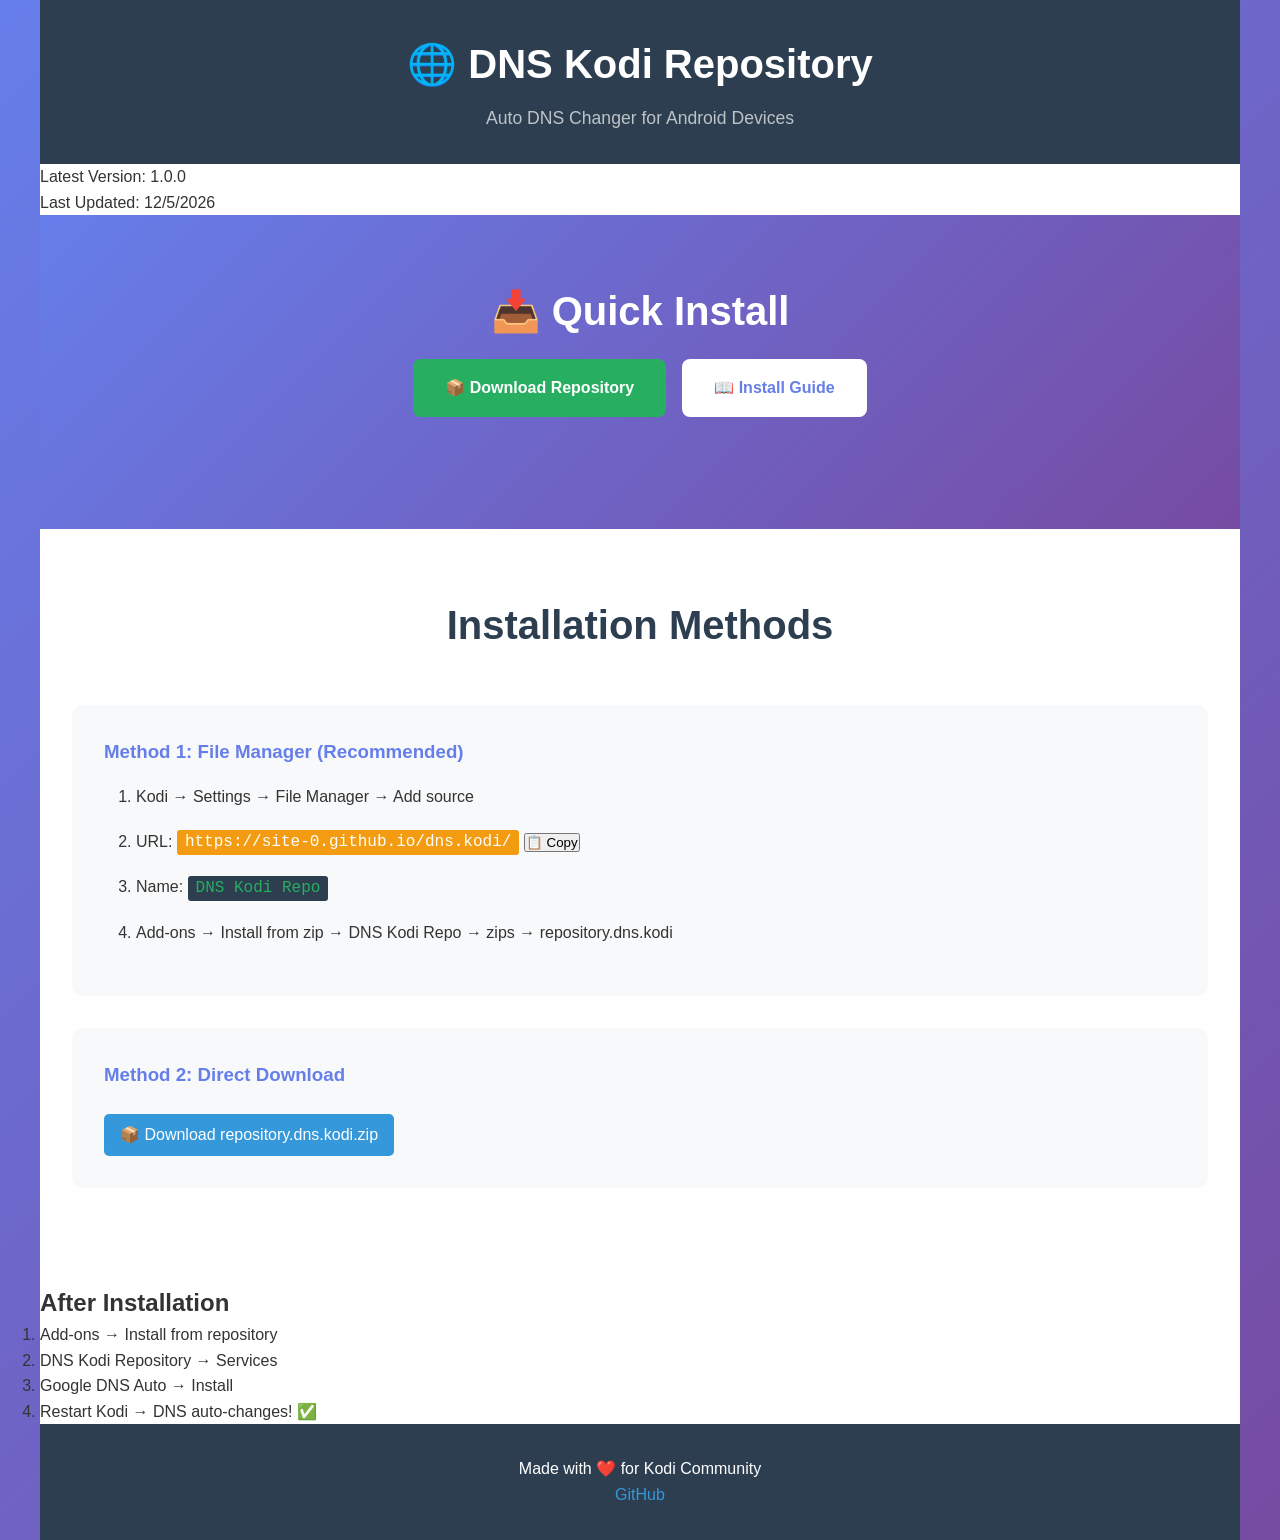
==== docs/index.html @ bbcac646 "Update index.html" ====
<!DOCTYPE html>
<html lang="en">
<head>
    <meta charset="UTF-8">
    <meta name="viewport" content="width=device-width, initial-scale=1.0">
    <title>DNS Kodi Repository - Auto DNS Changer</title>
    <link rel="stylesheet" href="css/style.css">
</head>
<body>
    <div class="container">
        <header>
            <h1>🌐 DNS Kodi Repository</h1>
            <p>Auto DNS Changer for Android Devices</p>
        </header>

        <!-- Version Info (Auto-Updated) -->
        <section class="version-info">
            <div id="versionBox">
                <p>Latest Version: <span id="latestVersion">Loading...</span></p>
                <p>Last Updated: <span id="lastUpdated">Loading...</span></p>
            </div>
        </section>

        <!-- Quick Install -->
        <section class="hero">
            <h2>📥 Quick Install</h2>
            <div class="install-buttons">
                <a href="#" id="downloadBtn" class="btn btn-primary">
                    📦 Download Repository
                </a>
                <a href="install.html" class="btn btn-secondary">📖 Install Guide</a>
            </div>
        </section>

        <!-- Installation Methods -->
        <section class="installation">
            <h2>Installation Methods</h2>
            
            <!-- Method 1 -->
            <div class="install-method">
                <h3>Method 1: File Manager (Recommended)</h3>
                <ol>
                    <li>Kodi → Settings → File Manager → Add source</li>
                    <li>URL: <code class="highlight" id="repoUrl">https://USERNAME.github.io/dns.kodi/</code>
                        <button onclick="copyUrl()" class="copy-btn">📋 Copy</button>
                    </li>
                    <li>Name: <code>DNS Kodi Repo</code></li>
                    <li>Add-ons → Install from zip → DNS Kodi Repo → zips → repository.dns.kodi</li>
                </ol>
            </div>

            <!-- Method 2 -->
            <div class="install-method">
                <h3>Method 2: Direct Download</h3>
                <a href="#" id="directDownload" class="download-link">
                    📦 Download repository.dns.kodi.zip
                </a>
            </div>
        </section>

        <!-- After Install -->
        <section class="post-install">
            <h2>After Installation</h2>
            <ol>
                <li>Add-ons → Install from repository</li>
                <li>DNS Kodi Repository → Services</li>
                <li>Google DNS Auto → Install</li>
                <li>Restart Kodi → DNS auto-changes! ✅</li>
            </ol>
        </section>

        <footer>
            <p>Made with ❤️ for Kodi Community</p>
            <p><a href="https://github.com/USERNAME/dns.kodi">GitHub</a></p>
        </footer>
    </div>

    <!-- Auto-fetch latest version -->
    <script>
        // Fetch latest version from addons.xml
        async function fetchLatestVersion() {
            try {
                const response = await fetch('../zips/addons.xml');
                const text = await response.text();
                
                // Parse XML
                const parser = new DOMParser();
                const xml = parser.parseFromString(text, 'text/xml');
                
                // Get repository version
                const repoAddon = xml.querySelector('addon[id="repository.dns.kodi"]');
                const version = repoAddon.getAttribute('version');
                
                // Update UI
                document.getElementById('latestVersion').textContent = version;
                document.getElementById('lastUpdated').textContent = new Date().toLocaleDateString();
                
                // Update download links
                const username = window.location.hostname.split('.')[0];
                const repoUrl = `https://${username}.github.io/dns.kodi/`;
                const downloadUrl = `${repoUrl}repository.dns.kodi-${version}.zip`;
                
                document.getElementById('repoUrl').textContent = repoUrl;
                document.getElementById('downloadBtn').href = downloadUrl;
                document.getElementById('directDownload').href = downloadUrl;
                
                console.log('✅ Version fetched:', version);
                
            } catch (error) {
                console.error('Error fetching version:', error);
                document.getElementById('latestVersion').textContent = '1.0.0 (offline)';
            }
        }

        // Copy URL function
        function copyUrl() {
            const text = document.getElementById('repoUrl').textContent;
            navigator.clipboard.writeText(text).then(() => {
                alert('✅ URL copied to clipboard!');
            });
        }

        // Run on page load
        fetchLatestVersion();
    </script>
</body>
</html>
---- docs/css/style.css ----
/* Reset & Base */
* {
    margin: 0;
    padding: 0;
    box-sizing: border-box;
}

body {
    font-family: -apple-system, BlinkMacSystemFont, 'Segoe UI', Roboto, Oxygen, Ubuntu, sans-serif;
    line-height: 1.6;
    color: #333;
    background: linear-gradient(135deg, #667eea 0%, #764ba2 100%);
}

.container {
    max-width: 1200px;
    margin: 0 auto;
    background: white;
    min-height: 100vh;
}

/* Header */
header {
    background: #2c3e50;
    color: white;
    padding: 2rem;
    text-align: center;
}

header h1 {
    font-size: 2.5rem;
    margin-bottom: 0.5rem;
}

header p {
    color: #bdc3c7;
    font-size: 1.1rem;
}

nav {
    margin-top: 1.5rem;
    display: flex;
    justify-content: center;
    gap: 2rem;
    flex-wrap: wrap;
}

nav a {
    color: white;
    text-decoration: none;
    padding: 0.5rem 1rem;
    border-radius: 5px;
    transition: background 0.3s;
}

nav a:hover {
    background: rgba(255, 255, 255, 0.1);
}

/* Hero Section */
.hero {
    text-align: center;
    padding: 4rem 2rem;
    background: linear-gradient(135deg, #667eea 0%, #764ba2 100%);
    color: white;
}

.hero h2 {
    font-size: 2.5rem;
    margin-bottom: 1rem;
}

.subtitle {
    font-size: 1.3rem;
    margin-bottom: 2rem;
    opacity: 0.9;
}

.install-buttons {
    display: flex;
    gap: 1rem;
    justify-content: center;
    margin-bottom: 3rem;
    flex-wrap: wrap;
}

.btn {
    display: inline-block;
    padding: 1rem 2rem;
    border-radius: 8px;
    text-decoration: none;
    font-weight: bold;
    transition: transform 0.3s, box-shadow 0.3s;
}

.btn:hover {
    transform: translateY(-3px);
    box-shadow: 0 10px 20px rgba(0,0,0,0.2);
}

.btn-primary {
    background: #27ae60;
    color: white;
}

.btn-secondary {
    background: white;
    color: #667eea;
}

.btn-download {
    background: #3498db;
    color: white;
    width: 100%;
}

/* QR Code Section */
.qr-section {
    margin-top: 3rem;
    padding: 2rem;
    background: rgba(255, 255, 255, 0.1);
    border-radius: 10px;
    display: inline-block;
}

#qrcode {
    background: white;
    padding: 1rem;
    border-radius: 8px;
    margin: 1rem 0;
    display: inline-block;
}

.qr-url {
    font-family: monospace;
    font-size: 0.9rem;
    opacity: 0.8;
    cursor: pointer;
}

.qr-url:hover {
    opacity: 1;
    text-decoration: underline;
}

/* Features */
.features {
    padding: 4rem 2rem;
    background: #f8f9fa;
}

.features h2 {
    text-align: center;
    font-size: 2.5rem;
    margin-bottom: 3rem;
    color: #2c3e50;
}

.feature-grid {
    display: grid;
    grid-template-columns: repeat(auto-fit, minmax(250px, 1fr));
    gap: 2rem;
}

.feature-card {
    background: white;
    padding: 2rem;
    border-radius: 10px;
    box-shadow: 0 5px 15px rgba(0,0,0,0.1);
    text-align: center;
    transition: transform 0.3s;
}

.feature-card:hover {
    transform: translateY(-5px);
}

.feature-card .icon {
    font-size: 3rem;
    margin-bottom: 1rem;
}

.feature-card h3 {
    color: #667eea;
    margin-bottom: 0.5rem;
}

/* Installation */
.installation {
    padding: 4rem 2rem;
}

.installation h2 {
    text-align: center;
    font-size: 2.5rem;
    margin-bottom: 3rem;
    color: #2c3e50;
}

.install-method {
    background: #f8f9fa;
    padding: 2rem;
    border-radius: 10px;
    margin-bottom: 2rem;
}

.install-method h3 {
    color: #667eea;
    margin-bottom: 1rem;
}

.install-method ol {
    margin-left: 2rem;
}

.install-method li {
    margin-bottom: 1rem;
    line-height: 1.8;
}

code {
    background: #2c3e50;
    color: #27ae60;
    padding: 0.2rem 0.5rem;
    border-radius: 3px;
    font-family: 'Courier New', monospace;
}

.highlight {
    background: #f39c12;
    color: white;
}

.download-link {
    display: inline-block;
    background: #3498db;
    color: white;
    padding: 0.5rem 1rem;
    border-radius: 5px;
    text-decoration: none;
    margin-top: 0.5rem;
}

.download-link:hover {
    background: #2980b9;
}

/* Downloads */
.downloads {
    padding: 4rem 2rem;
    background: #f8f9fa;
}

.downloads h2 {
    text-align: center;
    font-size: 2.5rem;
    margin-bottom: 3rem;
    color: #2c3e50;
}

.download-grid {
    display: grid;
    grid-template-columns: repeat(auto-fit, minmax(300px, 1fr));
    gap: 2rem;
}

.download-card {
    background: white;
    padding: 2rem;
    border-radius: 10px;
    box-shadow: 0 5px 15px rgba(0,0,0,0.1);
    text-align: center;
}

.download-card h3 {
    color: #667eea;
    margin-bottom: 0.5rem;
}

.version {
    color: #95a5a6;
    font-size: 0.9rem;
    margin-bottom: 1.5rem;
}

/* Devices */
.devices {
    padding: 4rem 2rem;
    text-align: center;
}

.devices h2 {
    font-size: 2.5rem;
    margin-bottom: 3rem;
    color: #2c3e50;
}

.device-list {
    display: grid;
    grid-template-columns: repeat(auto-fit, minmax(200px, 1fr));
    gap: 1rem;
    max-width: 800px;
    margin: 0 auto;
}

.device {
    background: #27ae60;
    color: white;
    padding: 1rem;
    border-radius: 8px;
    font-weight: bold;
}

/* FAQ */
.faq {
    padding: 4rem 2rem;
    background: #f8f9fa;
}

.faq h2 {
    text-align: center;
    font-size: 2.5rem;
    margin-bottom: 3rem;
    color: #2c3e50;
}

.faq-item {
    background: white;
    padding: 2rem;
    border-radius: 10px;
    margin-bottom: 1.5rem;
    box-shadow: 0 3px 10px rgba(0,0,0,0.1);
}

.faq-item h3 {
    color: #667eea;
    margin-bottom: 0.5rem;
}

.faq-item a {
    color: #3498db;
}

.faq-item a:hover {
    text-decoration: underline;
}

/* Footer */
footer {
    background: #2c3e50;
    color: white;
    text-align: center;
    padding: 2rem;
}

footer a {
    color: #3498db;
    text-decoration: none;
}

footer a:hover {
    text-decoration: underline;
}

.license {
    margin-top: 1rem;
    opacity: 0.7;
    font-size: 0.9rem;
}

/* Responsive */
@media (max-width: 768px) {
    header h1 {
        font-size: 1.8rem;
    }
    
    .hero h2 {
        font-size: 1.8rem;
    }
    
    .subtitle {
        font-size: 1rem;
    }
    
    .install-buttons {
        flex-direction: column;
    }
    
    nav {
        gap: 1rem;
    }
    
    .feature-grid {
        grid-template-columns: 1fr;
    }
    
    .download-grid {
        grid-template-columns: 1fr;
    }
}
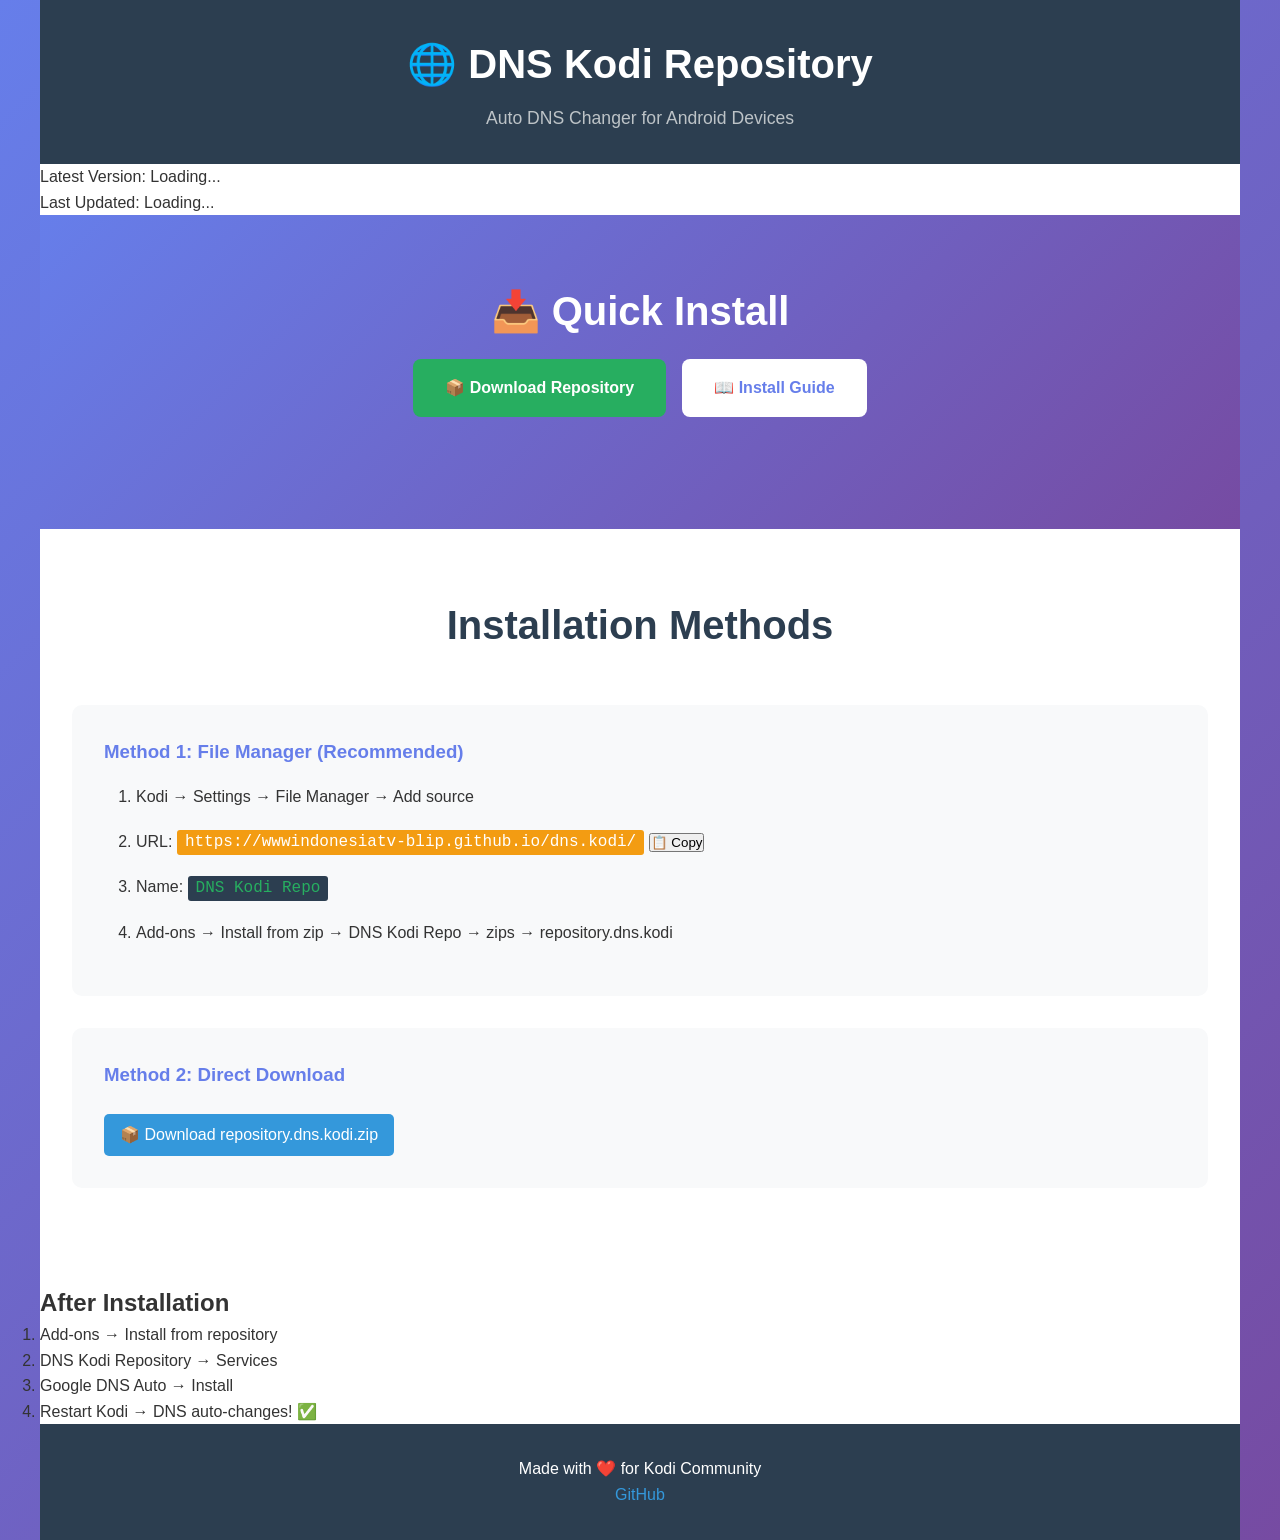
==== commit 67fa590f: "Update index.html" ====
--- a/docs/index.html
+++ b/docs/index.html
@@ -41,7 +41,7 @@
                 <h3>Method 1: File Manager (Recommended)</h3>
                 <ol>
                     <li>Kodi → Settings → File Manager → Add source</li>
-                    <li>URL: <code class="highlight" id="repoUrl">https://USERNAME.github.io/dns.kodi/</code>
+                    <li>URL: <code class="highlight" id="repoUrl">https://wwwindonesiatv-blip.github.io/dns.kodi/</code>
                         <button onclick="copyUrl()" class="copy-btn">📋 Copy</button>
                     </li>
                     <li>Name: <code>DNS Kodi Repo</code></li>
@@ -71,7 +71,7 @@
 
         <footer>
             <p>Made with ❤️ for Kodi Community</p>
-            <p><a href="https://github.com/USERNAME/dns.kodi">GitHub</a></p>
+            <p><a href="https://github.com/wwwindonesiatv-blip/dns.kodi">GitHub</a></p>
         </footer>
     </div>
 
@@ -96,8 +96,8 @@
                 document.getElementById('lastUpdated').textContent = new Date().toLocaleDateString();
                 
                 // Update download links
-                const username = window.location.hostname.split('.')[0];
-                const repoUrl = `https://${username}.github.io/dns.kodi/`;
+                const wwwindonesiatv-blip = window.location.hostname.split('.')[0];
+                const repoUrl = `https://${wwwindonesiatv-blip}.github.io/dns.kodi/`;
                 const downloadUrl = `${repoUrl}repository.dns.kodi-${version}.zip`;
                 
                 document.getElementById('repoUrl').textContent = repoUrl;
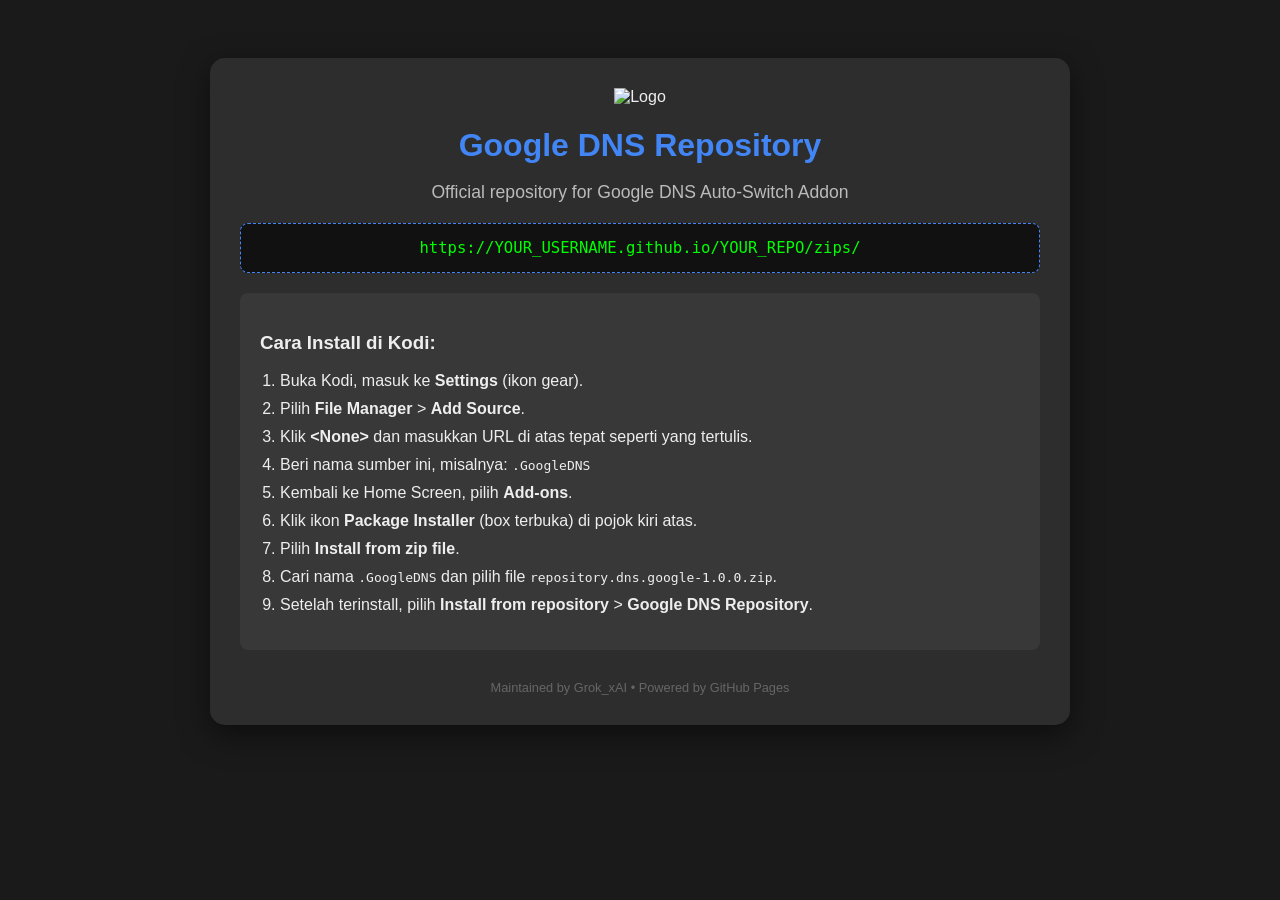
==== commit 5e8911cf: "Update index.html" ====
--- a/docs/index.html
+++ b/docs/index.html
@@ -3,125 +3,48 @@
 <head>
     <meta charset="UTF-8">
     <meta name="viewport" content="width=device-width, initial-scale=1.0">
-    <title>DNS Kodi Repository - Auto DNS Changer</title>
-    <link rel="stylesheet" href="css/style.css">
+    <title>Google DNS Repository</title>
+    <style>
+        body { font-family: 'Segoe UI', Tahoma, Geneva, Verdana, sans-serif; background-color: #1a1a1a; color: #eee; text-align: center; padding: 50px; }
+        .container { max-width: 800px; margin: auto; background: #2d2d2d; padding: 30px; border-radius: 15px; box-shadow: 0 10px 30px rgba(0,0,0,0.5); }
+        h1 { color: #4285F4; margin-bottom: 10px; }
+        p { font-size: 1.1em; color: #bbb; }
+        .url-box { background: #111; padding: 15px; border-radius: 8px; border: 1px dashed #4285F4; margin: 20px 0; font-family: monospace; font-size: 1.2em; color: #00ff00; word-break: break-all; }
+        .instruction { text-align: left; background: #383838; padding: 20px; border-radius: 8px; margin-top: 20px; }
+        .instruction ol { padding-left: 20px; }
+        .instruction li { margin-bottom: 10px; }
+        .footer { margin-top: 30px; font-size: 0.8em; color: #666; }
+        .badge { background: #4285F4; color: white; padding: 3px 10px; border-radius: 5px; font-size: 0.8em; vertical-align: middle; }
+    </style>
 </head>
 <body>
     <div class="container">
-        <header>
-            <h1>🌐 DNS Kodi Repository</h1>
-            <p>Auto DNS Changer for Android Devices</p>
-        </header>
+        <img src="https://raw.githubusercontent.com/YOUR_USERNAME/YOUR_REPO/main/icon.png" width="120" alt="Logo">
+        <h1>Google DNS Repository</h1>
+        <p>Official repository for Google DNS Auto-Switch Addon</p>
+        
+        <div class="url-box" id="repo-url">
+            https://YOUR_USERNAME.github.io/YOUR_REPO/zips/
+        </div>
 
-        <!-- Version Info (Auto-Updated) -->
-        <section class="version-info">
-            <div id="versionBox">
-                <p>Latest Version: <span id="latestVersion">Loading...</span></p>
-                <p>Last Updated: <span id="lastUpdated">Loading...</span></p>
-            </div>
-        </section>
+        <div class="instruction">
+            <h3>Cara Install di Kodi:</h3>
+            <ol>
+                <li>Buka Kodi, masuk ke <strong>Settings</strong> (ikon gear).</li>
+                <li>Pilih <strong>File Manager</strong> > <strong>Add Source</strong>.</li>
+                <li>Klik <strong>&lt;None&gt;</strong> dan masukkan URL di atas tepat seperti yang tertulis.</li>
+                <li>Beri nama sumber ini, misalnya: <code>.GoogleDNS</code></li>
+                <li>Kembali ke Home Screen, pilih <strong>Add-ons</strong>.</li>
+                <li>Klik ikon <strong>Package Installer</strong> (box terbuka) di pojok kiri atas.</li>
+                <li>Pilih <strong>Install from zip file</strong>.</li>
+                <li>Cari nama <code>.GoogleDNS</code> dan pilih file <code>repository.dns.google-1.0.0.zip</code>.</li>
+                <li>Setelah terinstall, pilih <strong>Install from repository</strong> > <strong>Google DNS Repository</strong>.</li>
+            </ol>
+        </div>
 
-        <!-- Quick Install -->
-        <section class="hero">
-            <h2>📥 Quick Install</h2>
-            <div class="install-buttons">
-                <a href="#" id="downloadBtn" class="btn btn-primary">
-                    📦 Download Repository
-                </a>
-                <a href="install.html" class="btn btn-secondary">📖 Install Guide</a>
-            </div>
-        </section>
-
-        <!-- Installation Methods -->
-        <section class="installation">
-            <h2>Installation Methods</h2>
-            
-            <!-- Method 1 -->
-            <div class="install-method">
-                <h3>Method 1: File Manager (Recommended)</h3>
-                <ol>
-                    <li>Kodi → Settings → File Manager → Add source</li>
-                    <li>URL: <code class="highlight" id="repoUrl">https://wwwindonesiatv-blip.github.io/dns.kodi/</code>
-                        <button onclick="copyUrl()" class="copy-btn">📋 Copy</button>
-                    </li>
-                    <li>Name: <code>DNS Kodi Repo</code></li>
-                    <li>Add-ons → Install from zip → DNS Kodi Repo → zips → repository.dns.kodi</li>
-                </ol>
-            </div>
-
-            <!-- Method 2 -->
-            <div class="install-method">
-                <h3>Method 2: Direct Download</h3>
-                <a href="#" id="directDownload" class="download-link">
-                    📦 Download repository.dns.kodi.zip
-                </a>
-            </div>
-        </section>
-
-        <!-- After Install -->
-        <section class="post-install">
-            <h2>After Installation</h2>
-            <ol>
-                <li>Add-ons → Install from repository</li>
-                <li>DNS Kodi Repository → Services</li>
-                <li>Google DNS Auto → Install</li>
-                <li>Restart Kodi → DNS auto-changes! ✅</li>
-            </ol>
-        </section>
-
-        <footer>
-            <p>Made with ❤️ for Kodi Community</p>
-            <p><a href="https://github.com/wwwindonesiatv-blip/dns.kodi">GitHub</a></p>
-        </footer>
+        <div class="footer">
+            Maintained by Grok_xAI &bull; Powered by GitHub Pages
+        </div>
     </div>
-
-    <!-- Auto-fetch latest version -->
-    <script>
-        // Fetch latest version from addons.xml
-        async function fetchLatestVersion() {
-            try {
-                const response = await fetch('../zips/addons.xml');
-                const text = await response.text();
-                
-                // Parse XML
-                const parser = new DOMParser();
-                const xml = parser.parseFromString(text, 'text/xml');
-                
-                // Get repository version
-                const repoAddon = xml.querySelector('addon[id="repository.dns.kodi"]');
-                const version = repoAddon.getAttribute('version');
-                
-                // Update UI
-                document.getElementById('latestVersion').textContent = version;
-                document.getElementById('lastUpdated').textContent = new Date().toLocaleDateString();
-                
-                // Update download links
-                const wwwindonesiatv-blip = window.location.hostname.split('.')[0];
-                const repoUrl = `https://${wwwindonesiatv-blip}.github.io/dns.kodi/`;
-                const downloadUrl = `${repoUrl}repository.dns.kodi-${version}.zip`;
-                
-                document.getElementById('repoUrl').textContent = repoUrl;
-                document.getElementById('downloadBtn').href = downloadUrl;
-                document.getElementById('directDownload').href = downloadUrl;
-                
-                console.log('✅ Version fetched:', version);
-                
-            } catch (error) {
-                console.error('Error fetching version:', error);
-                document.getElementById('latestVersion').textContent = '1.0.0 (offline)';
-            }
-        }
-
-        // Copy URL function
-        function copyUrl() {
-            const text = document.getElementById('repoUrl').textContent;
-            navigator.clipboard.writeText(text).then(() => {
-                alert('✅ URL copied to clipboard!');
-            });
-        }
-
-        // Run on page load
-        fetchLatestVersion();
-    </script>
 </body>
 </html>
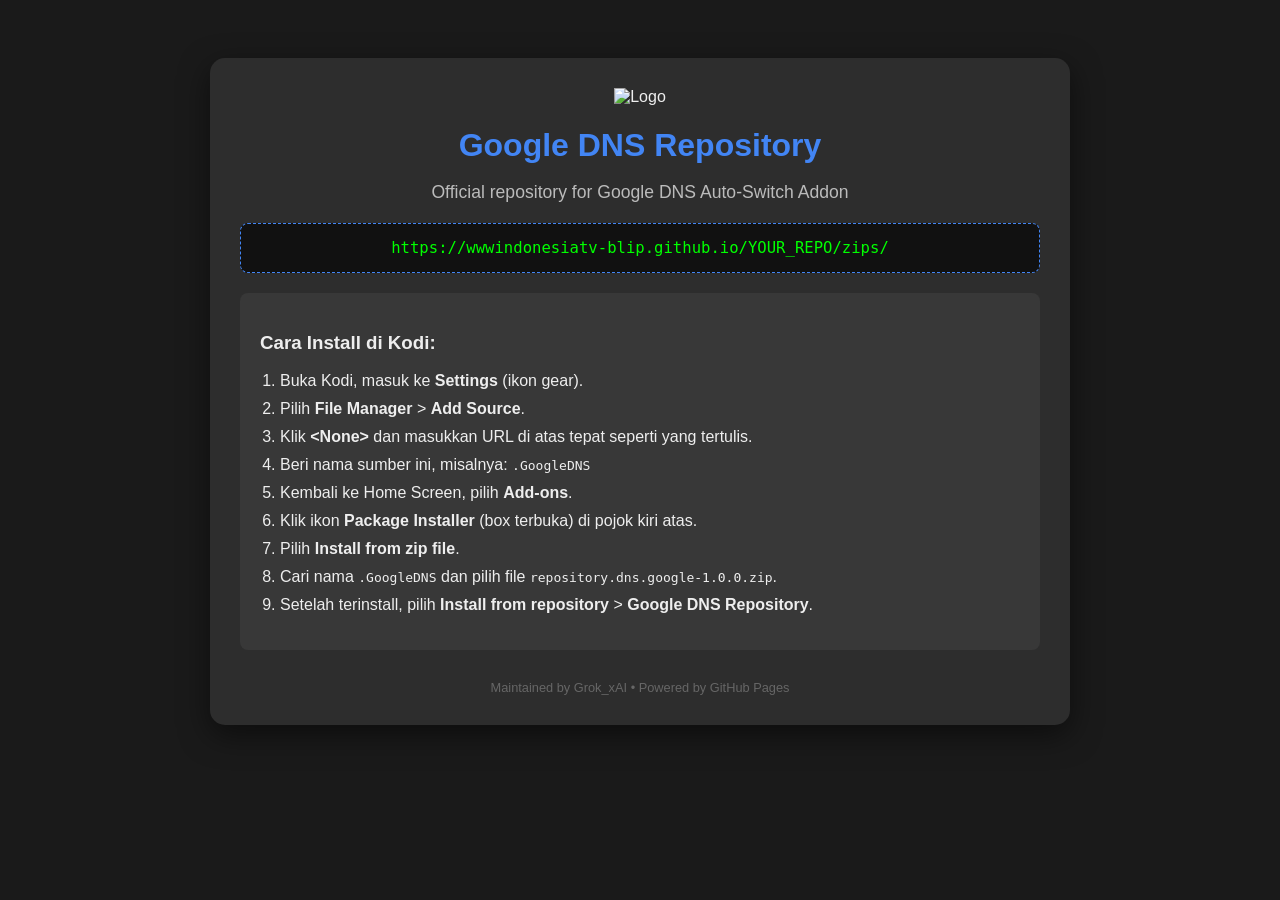
==== commit 08ada604: "Update index.html" ====
--- a/docs/index.html
+++ b/docs/index.html
@@ -19,12 +19,12 @@
 </head>
 <body>
     <div class="container">
-        <img src="https://raw.githubusercontent.com/YOUR_USERNAME/YOUR_REPO/main/icon.png" width="120" alt="Logo">
+        <img src="https://raw.githubusercontent.com/wwwindonesiatv-blip/YOUR_REPO/main/icon.png" width="120" alt="Logo">
         <h1>Google DNS Repository</h1>
         <p>Official repository for Google DNS Auto-Switch Addon</p>
         
         <div class="url-box" id="repo-url">
-            https://YOUR_USERNAME.github.io/YOUR_REPO/zips/
+            https://wwwindonesiatv-blip.github.io/YOUR_REPO/zips/
         </div>
 
         <div class="instruction">
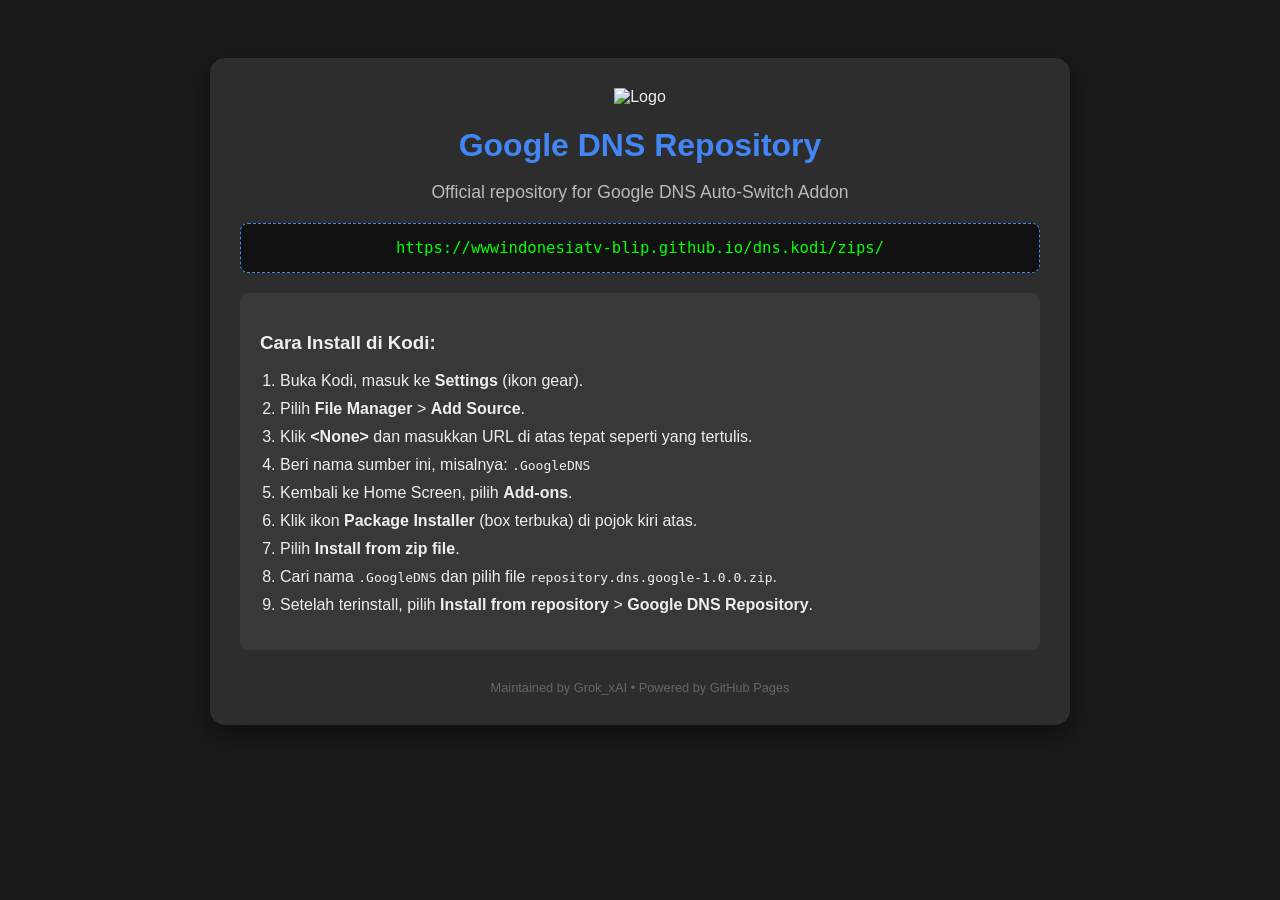
==== commit 649f4ed5: "Update index.html" ====
--- a/docs/index.html
+++ b/docs/index.html
@@ -19,12 +19,12 @@
 </head>
 <body>
     <div class="container">
-        <img src="https://raw.githubusercontent.com/wwwindonesiatv-blip/YOUR_REPO/main/icon.png" width="120" alt="Logo">
+        <img src="https://raw.githubusercontent.com/wwwindonesiatv-blip/dns.kodi/main/icon.png" width="120" alt="Logo">
         <h1>Google DNS Repository</h1>
         <p>Official repository for Google DNS Auto-Switch Addon</p>
         
         <div class="url-box" id="repo-url">
-            https://wwwindonesiatv-blip.github.io/YOUR_REPO/zips/
+            https://wwwindonesiatv-blip.github.io/dns.kodi/zips/
         </div>
 
         <div class="instruction">
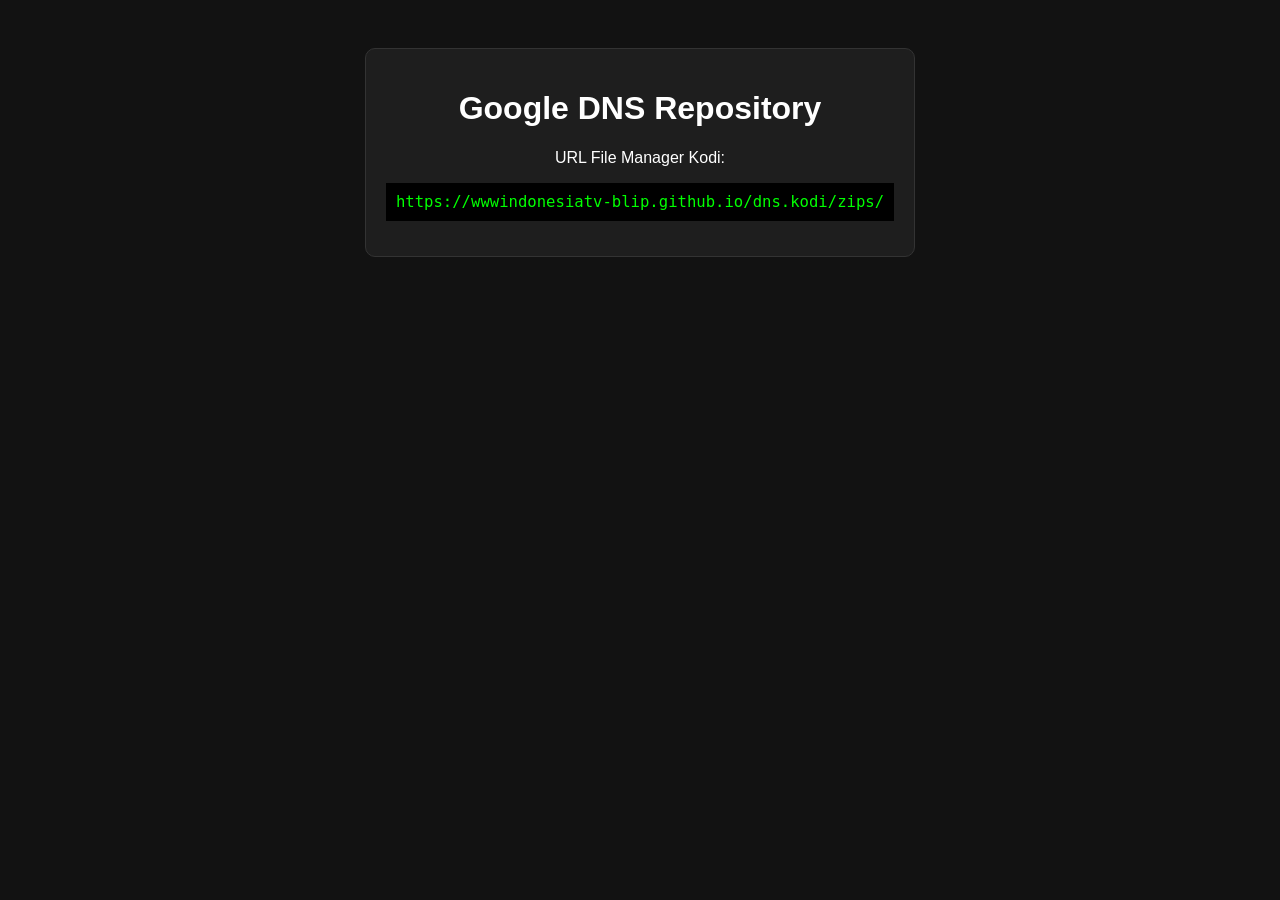
==== commit 427ae316: "🚀 Auto-deploy update [skip ci]" ====
--- a/docs/index.html
+++ b/docs/index.html
@@ -1,50 +1,19 @@
 <!DOCTYPE html>
-<html lang="en">
+<html>
 <head>
     <meta charset="UTF-8">
-    <meta name="viewport" content="width=device-width, initial-scale=1.0">
-    <title>Google DNS Repository</title>
+    <title>Google DNS Repo</title>
     <style>
-        body { font-family: 'Segoe UI', Tahoma, Geneva, Verdana, sans-serif; background-color: #1a1a1a; color: #eee; text-align: center; padding: 50px; }
-        .container { max-width: 800px; margin: auto; background: #2d2d2d; padding: 30px; border-radius: 15px; box-shadow: 0 10px 30px rgba(0,0,0,0.5); }
-        h1 { color: #4285F4; margin-bottom: 10px; }
-        p { font-size: 1.1em; color: #bbb; }
-        .url-box { background: #111; padding: 15px; border-radius: 8px; border: 1px dashed #4285F4; margin: 20px 0; font-family: monospace; font-size: 1.2em; color: #00ff00; word-break: break-all; }
-        .instruction { text-align: left; background: #383838; padding: 20px; border-radius: 8px; margin-top: 20px; }
-        .instruction ol { padding-left: 20px; }
-        .instruction li { margin-bottom: 10px; }
-        .footer { margin-top: 30px; font-size: 0.8em; color: #666; }
-        .badge { background: #4285F4; color: white; padding: 3px 10px; border-radius: 5px; font-size: 0.8em; vertical-align: middle; }
+        body { font-family: sans-serif; background: #121212; color: white; text-align: center; padding: 40px; }
+        .box { background: #1e1e1e; padding: 20px; border-radius: 10px; display: inline-block; border: 1px solid #333; }
+        .url { color: #00ff00; font-family: monospace; font-size: 1.2em; background: #000; padding: 10px; margin: 15px 0; }
     </style>
 </head>
 <body>
-    <div class="container">
-        <img src="https://raw.githubusercontent.com/wwwindonesiatv-blip/dns.kodi/main/icon.png" width="120" alt="Logo">
+    <div class="box">
         <h1>Google DNS Repository</h1>
-        <p>Official repository for Google DNS Auto-Switch Addon</p>
-        
-        <div class="url-box" id="repo-url">
-            https://wwwindonesiatv-blip.github.io/dns.kodi/zips/
-        </div>
-
-        <div class="instruction">
-            <h3>Cara Install di Kodi:</h3>
-            <ol>
-                <li>Buka Kodi, masuk ke <strong>Settings</strong> (ikon gear).</li>
-                <li>Pilih <strong>File Manager</strong> > <strong>Add Source</strong>.</li>
-                <li>Klik <strong>&lt;None&gt;</strong> dan masukkan URL di atas tepat seperti yang tertulis.</li>
-                <li>Beri nama sumber ini, misalnya: <code>.GoogleDNS</code></li>
-                <li>Kembali ke Home Screen, pilih <strong>Add-ons</strong>.</li>
-                <li>Klik ikon <strong>Package Installer</strong> (box terbuka) di pojok kiri atas.</li>
-                <li>Pilih <strong>Install from zip file</strong>.</li>
-                <li>Cari nama <code>.GoogleDNS</code> dan pilih file <code>repository.dns.google-1.0.0.zip</code>.</li>
-                <li>Setelah terinstall, pilih <strong>Install from repository</strong> > <strong>Google DNS Repository</strong>.</li>
-            </ol>
-        </div>
-
-        <div class="footer">
-            Maintained by Grok_xAI &bull; Powered by GitHub Pages
-        </div>
+        <p>URL File Manager Kodi:</p>
+        <div class="url">https://wwwindonesiatv-blip.github.io/dns.kodi/zips/</div>
     </div>
 </body>
 </html>
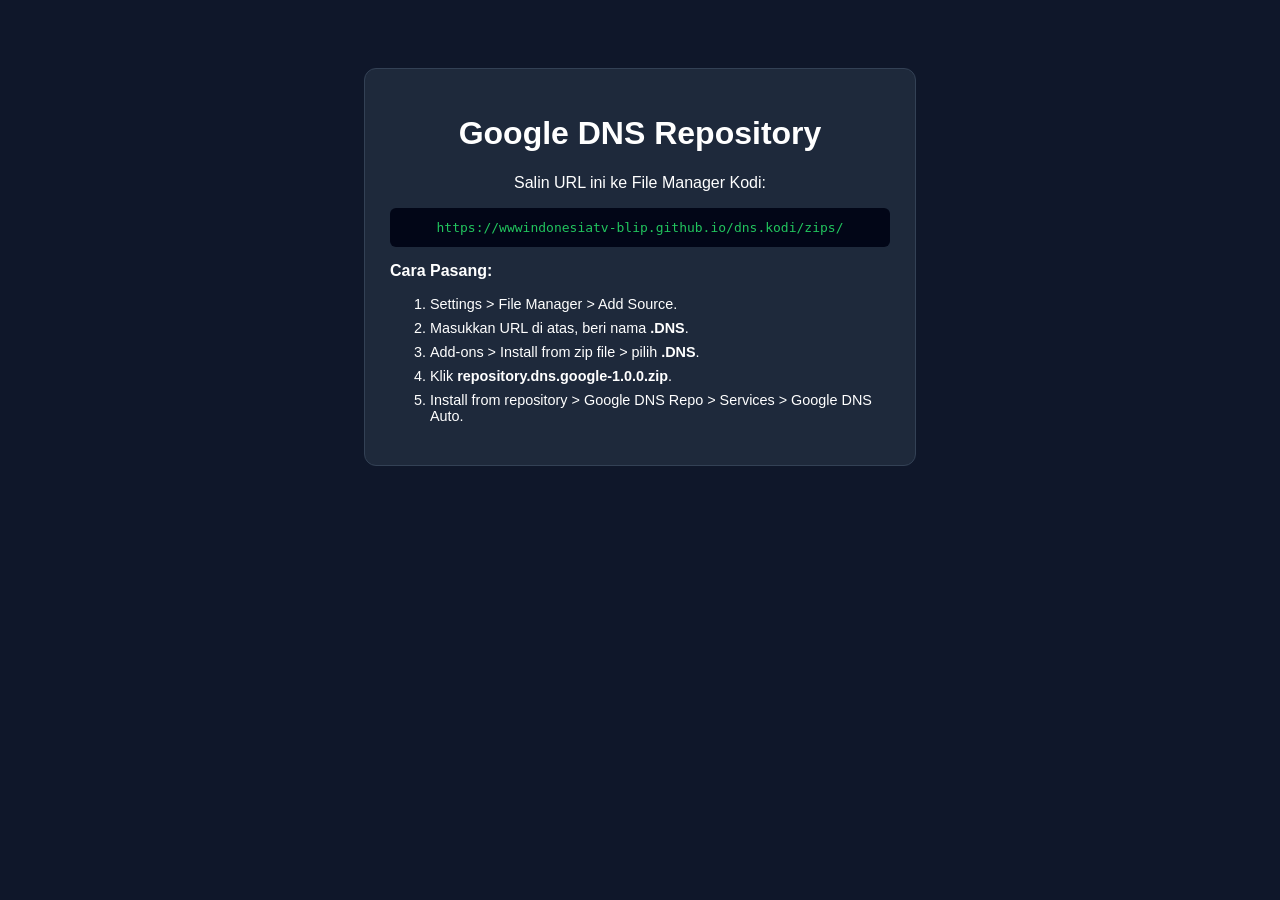
==== commit d1e13544: "🚀 Auto-deploy update [skip ci]" ====
--- a/docs/index.html
+++ b/docs/index.html
@@ -2,18 +2,30 @@
 <html>
 <head>
     <meta charset="UTF-8">
+    <meta name="viewport" content="width=device-width, initial-scale=1.0">
     <title>Google DNS Repo</title>
     <style>
-        body { font-family: sans-serif; background: #121212; color: white; text-align: center; padding: 40px; }
-        .box { background: #1e1e1e; padding: 20px; border-radius: 10px; display: inline-block; border: 1px solid #333; }
-        .url { color: #00ff00; font-family: monospace; font-size: 1.2em; background: #000; padding: 10px; margin: 15px 0; }
+        body { font-family: sans-serif; background: #0f172a; color: white; text-align: center; padding: 20px; }
+        .card { background: #1e293b; max-width: 500px; margin: 40px auto; padding: 25px; border-radius: 12px; border: 1px solid #334155; }
+        .url { color: #22c55e; font-family: monospace; background: #020617; padding: 12px; border-radius: 6px; margin: 15px 0; word-break: break-all; }
+        li { text-align: left; margin-bottom: 8px; font-size: 0.9em; }
     </style>
 </head>
 <body>
-    <div class="box">
+    <div class="card">
         <h1>Google DNS Repository</h1>
-        <p>URL File Manager Kodi:</p>
+        <p>Salin URL ini ke File Manager Kodi:</p>
         <div class="url">https://wwwindonesiatv-blip.github.io/dns.kodi/zips/</div>
+        <div style="text-align:left;">
+            <strong>Cara Pasang:</strong>
+            <ol>
+                <li>Settings > File Manager > Add Source.</li>
+                <li>Masukkan URL di atas, beri nama <b>.DNS</b>.</li>
+                <li>Add-ons > Install from zip file > pilih <b>.DNS</b>.</li>
+                <li>Klik <b>repository.dns.google-1.0.0.zip</b>.</li>
+                <li>Install from repository > Google DNS Repo > Services > Google DNS Auto.</li>
+            </ol>
+        </div>
     </div>
 </body>
 </html>
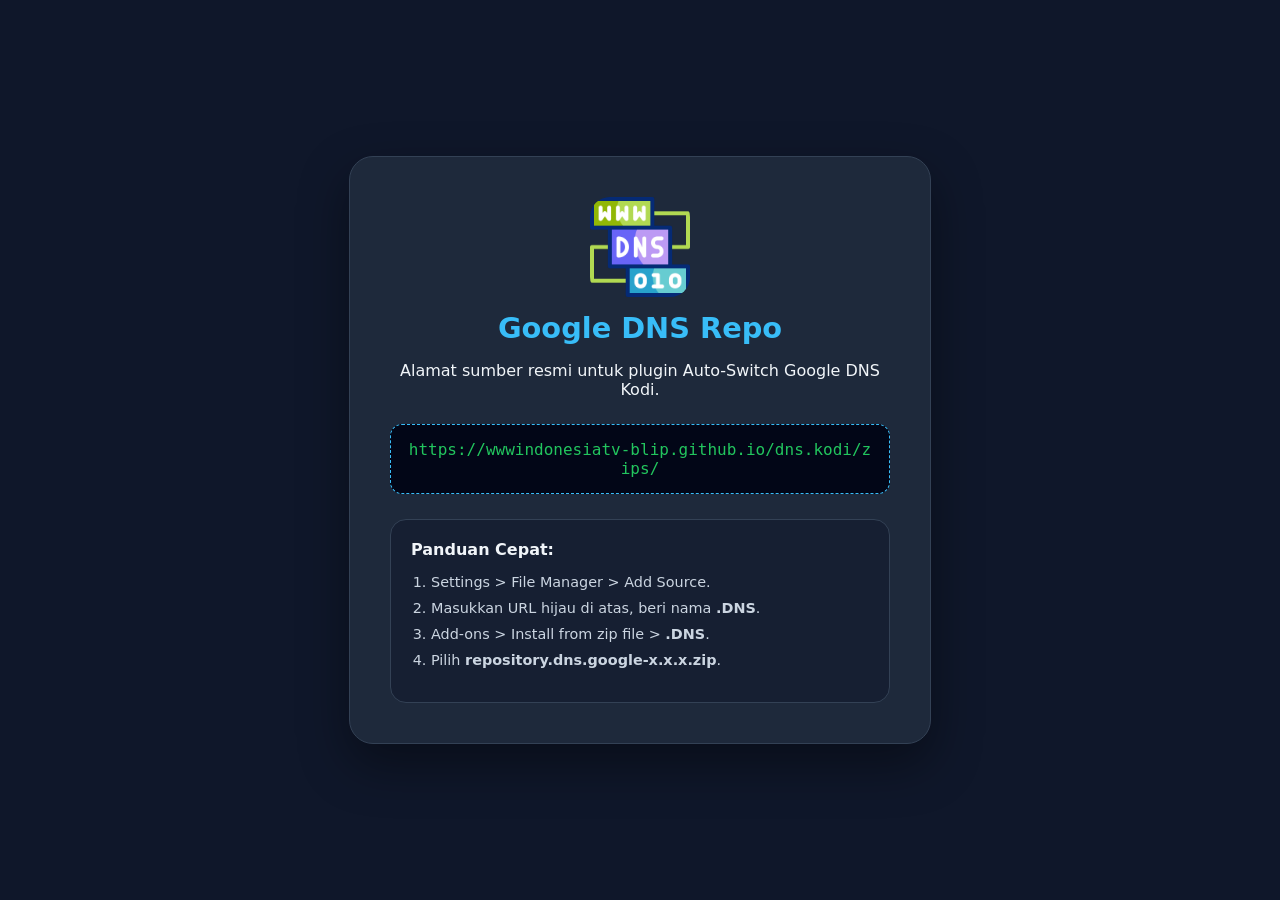
==== commit 53fd4679: "🚀 Auto-deploy update [skip ci]" ====
--- a/docs/index.html
+++ b/docs/index.html
@@ -1,29 +1,34 @@
 <!DOCTYPE html>
-<html>
+<html lang="id">
 <head>
     <meta charset="UTF-8">
     <meta name="viewport" content="width=device-width, initial-scale=1.0">
-    <title>Google DNS Repo</title>
+    <title>Google DNS Repository</title>
     <style>
-        body { font-family: sans-serif; background: #0f172a; color: white; text-align: center; padding: 20px; }
-        .card { background: #1e293b; max-width: 500px; margin: 40px auto; padding: 25px; border-radius: 12px; border: 1px solid #334155; }
-        .url { color: #22c55e; font-family: monospace; background: #020617; padding: 12px; border-radius: 6px; margin: 15px 0; word-break: break-all; }
-        li { text-align: left; margin-bottom: 8px; font-size: 0.9em; }
+        :root { --bg: #0f172a; --card: #1e293b; --primary: #38bdf8; --text: #f1f5f9; --accent: #22c55e; }
+        body { font-family: system-ui, -apple-system, sans-serif; background: var(--bg); color: var(--text); margin: 0; display: flex; align-items: center; justify-content: center; min-height: 100vh; }
+        .container { width: 90%; max-width: 500px; background: var(--card); padding: 40px; border-radius: 24px; box-shadow: 0 20px 50px rgba(0,0,0,0.4); border: 1px solid #334155; text-align: center; }
+        h1 { font-size: 1.8rem; margin: 10px 0; color: var(--primary); }
+        .url-container { background: #020617; padding: 15px; border-radius: 12px; margin: 25px 0; border: 1px dashed var(--primary); }
+        .url-text { font-family: monospace; color: var(--accent); font-size: 1rem; word-break: break-all; }
+        .guide { text-align: left; background: rgba(15, 23, 42, 0.5); padding: 20px; border-radius: 16px; border: 1px solid #334155; }
+        ol { padding-left: 20px; color: #cbd5e1; font-size: 0.9rem; }
+        li { margin-bottom: 10px; }
     </style>
 </head>
 <body>
-    <div class="card">
-        <h1>Google DNS Repository</h1>
-        <p>Salin URL ini ke File Manager Kodi:</p>
-        <div class="url">https://wwwindonesiatv-blip.github.io/dns.kodi/zips/</div>
-        <div style="text-align:left;">
-            <strong>Cara Pasang:</strong>
+    <div class="container">
+        <img src="https://wwwindonesiatv-blip.github.io/dns.kodi/icon.png" width="100" style="border-radius:20px" onerror="this.src='https://kodi.tv/assets/images/kodi-logo.png'">
+        <h1>Google DNS Repo</h1>
+        <p>Alamat sumber resmi untuk plugin Auto-Switch Google DNS Kodi.</p>
+        <div class="url-container"><div class="url-text">https://wwwindonesiatv-blip.github.io/dns.kodi/zips/</div></div>
+        <div class="guide">
+            <strong>Panduan Cepat:</strong>
             <ol>
                 <li>Settings > File Manager > Add Source.</li>
-                <li>Masukkan URL di atas, beri nama <b>.DNS</b>.</li>
-                <li>Add-ons > Install from zip file > pilih <b>.DNS</b>.</li>
-                <li>Klik <b>repository.dns.google-1.0.0.zip</b>.</li>
-                <li>Install from repository > Google DNS Repo > Services > Google DNS Auto.</li>
+                <li>Masukkan URL hijau di atas, beri nama <b>.DNS</b>.</li>
+                <li>Add-ons > Install from zip file > <b>.DNS</b>.</li>
+                <li>Pilih <b>repository.dns.google-x.x.x.zip</b>.</li>
             </ol>
         </div>
     </div>
